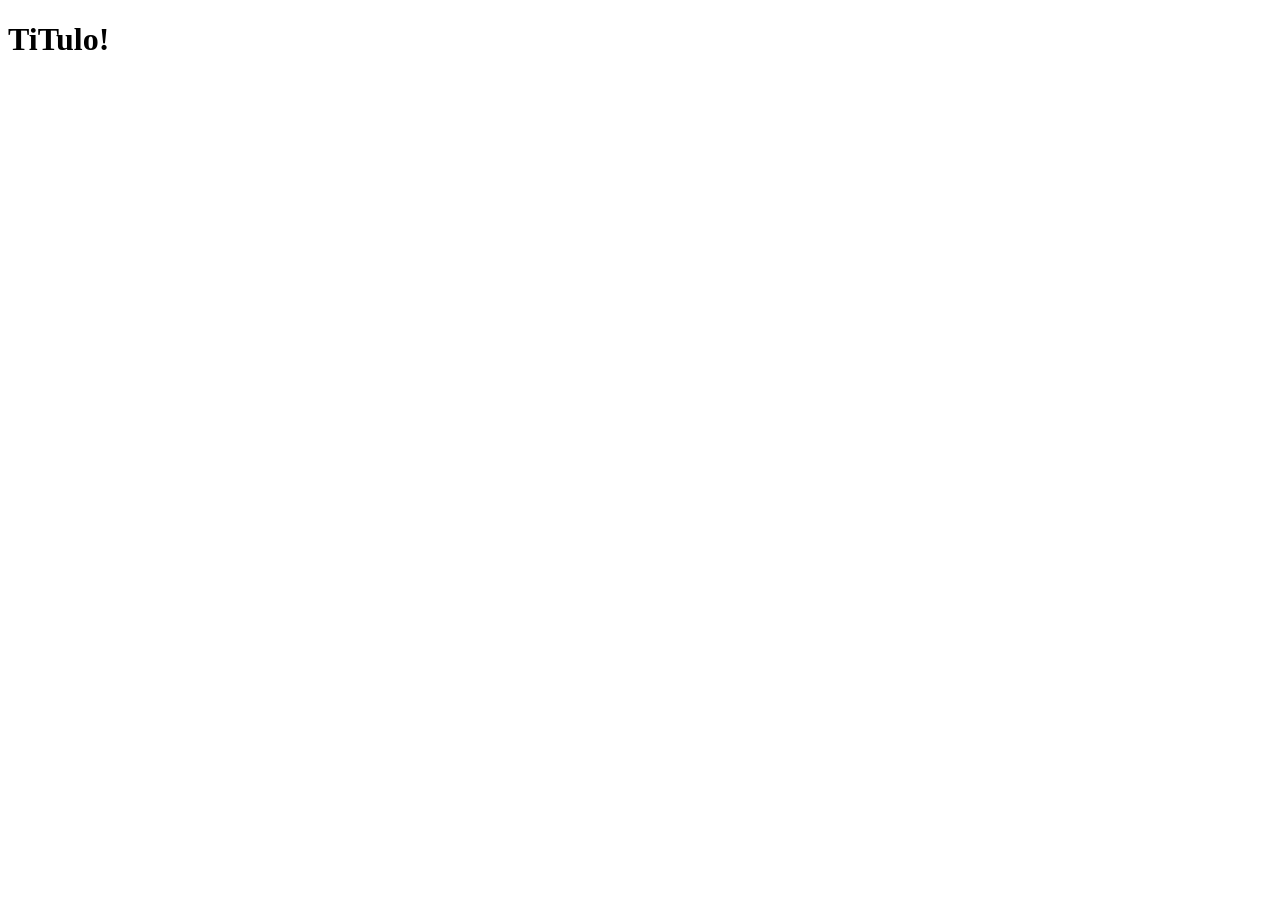
==== demo/src/main/webapp/index.html @ 5feea37c "importar proyecto spring con dependencias y archivos pagina web" ====
<!DOCTYPE html>
<html lang="en">
<head>
    <meta charset="UTF-8">
    <meta name="viewport" content="width=device-width, initial-scale=1.0">
    <title>Document</title>
    <link rel="stylesheet" href="css/styles.css" />
</head>
<body>
    <main>
        <h1>TiTulo!</h1>
    </main>
</body>
<script src="js/script.js"></script>
</html>
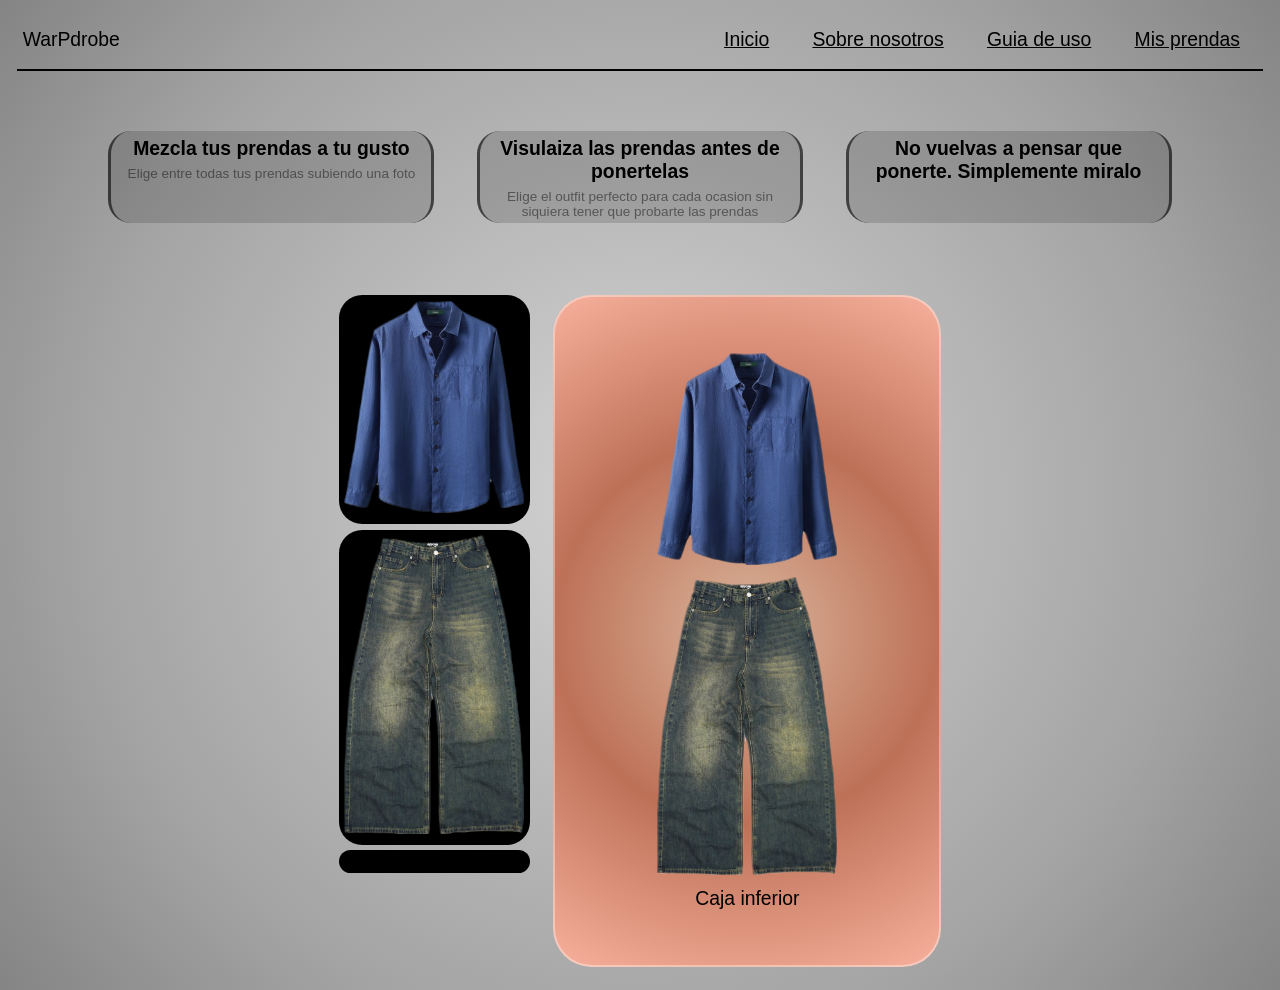
==== commit 4a68e76d: "inicio diseño base de la pagina" ====
--- a/demo/src/main/webapp/index.html
+++ b/demo/src/main/webapp/index.html
@@ -3,12 +3,66 @@
 <head>
     <meta charset="UTF-8">
     <meta name="viewport" content="width=device-width, initial-scale=1.0">
-    <title>Document</title>
+    <title>WarPdrobe | Inicio</title>
     <link rel="stylesheet" href="css/styles.css" />
 </head>
 <body>
+    <header>
+        <div class="cabecera__general">
+            <div>WarPdrobe</div>
+            <nav>
+                <ul class="menu__nav">
+                    <li><a href="index.html">Inicio</a></li>
+                    <li><a href="src/sobreNosotros.html">Sobre nosotros</a></li>
+                    <li><a href="src/guia.html">Guia de uso</a></li>
+                    <li><a href="src/galeria.html">Mis prendas</a></li>
+                </ul>
+            </nav>
+        </div>
+    </header>
     <main>
-        <h1>TiTulo!</h1>
+        <section class="descripccion__general">
+            <div>
+                <h2>Mezcla tus prendas a tu gusto</h2>
+                <p>Elige entre todas tus prendas subiendo una foto</p>
+            </div>
+            <div>
+                <h2>Visulaiza las prendas antes de ponertelas</h2>
+                <p>Elige el outfit perfecto para cada ocasion sin siquiera tener que probarte las prendas</p> 
+            </div>
+            <div>
+                <h2>No vuelvas a pensar que ponerte. Simplemente miralo</h2>
+            </div>
+        </section>
+
+        <!-- exposicion -->
+        <div class="section__exp">
+            <section class="prendas__sueltas">
+                    <div>
+                        <img src="img/camisa.png" class="camiseta__ejemplo">
+                    </div>
+                    <div>
+                        <img src="img/pantalon.png">
+                    </div>
+                    <div>
+                        <p>Caja inferior</p>
+                    </div>
+            </section>
+            <section>
+                <div class="tarjeta__ejemplo"> 
+                    <div>
+                        <img src="img/camisa.png" class="camiseta__ejemplo">
+                    </div>
+                    <div>
+                        <img src="img/pantalon.png">
+                    </div>
+                    <div>
+                        <p>Caja inferior</p>
+                    </div>
+                </div>
+            </section>
+
+        </div>
     </main>
 </body>
 <script src="js/script.js"></script>
--- a/demo/src/main/webapp/css/styles.css
+++ b/demo/src/main/webapp/css/styles.css
@@ -0,0 +1,115 @@
+* {
+  color: rgb(0, 0, 0);
+  margin: 0.3em;
+  font-size: 1.1rem;
+  font-family: 'Trebuchet MS', 'Lucida Sans Unicode', 'Lucida Grande', 'Lucida Sans', Arial, sans-serif;
+}
+
+body {
+    background: #d4d4d4;
+background: radial-gradient(circle, rgba(212, 212, 212, 1) 0%, rgba(163, 163, 163, 1) 70%, rgba(133, 133, 133, 1) 100%);
+}
+
+/* ////////////////////////////////////////////////////////7/// */
+ /* ESTILOS CABECERA COMUN ENTRE PAGINAS */
+/* ////////////////////////////////////////////////////////7/// */
+.cabecera__general {
+  margin: 0px;
+  padding: 0px;
+  border-bottom: 2px solid black;
+  display: flex;
+  align-items: center;
+  justify-content: space-between;
+}
+
+.menu__nav {
+  display: flex;
+  gap: 20px;
+}
+
+.menu__nav > li {
+    list-style: none;
+}
+
+/* CARTELES GENERALES */
+.descripccion__general {
+    display: flex;
+    justify-content: space-evenly;
+    margin: 20px;
+    padding: 1.8em;
+}
+
+.descripccion__general > div{
+    border-radius: 1.2em;
+
+    border-left: 0.2em solid rgba(0, 0, 0, 0.582);
+    border-right: 0.2em solid rgba(0, 0, 0, 0.582);
+
+    background-color: #00000026;
+    width: 25vw;
+}
+
+.descripccion__general > div > p {
+    text-align: center;
+    color: rgba(0, 0, 0, 0.462);
+    font-size: 0.7em;
+}
+
+.descripccion__general > div > h2 {
+    text-align: center;
+}
+/* ////////////////////////////////////////////////////////7/// */
+/* SECCION PRENDAS SUELTAS */
+/* ////////////////////////////////////////////////////////7/// */
+.prendas__sueltas > div {
+    background-color: black;
+    border-radius: 1.2em;
+}
+
+/* ////////////////////////////////////////////////////////7/// */
+/* SECCION DE EXPOSICION */
+/* ////////////////////////////////////////////////////////7/// */
+.section__exp {
+    display: flex;
+    flex-direction: row;
+    justify-content: center;
+}
+
+.tarjeta__ejemplo {
+  padding-top: 50px;  
+  padding-bottom: 50px;
+
+  display: flex;
+  justify-content: space-between;
+  flex-direction: column;
+
+  width: 30vw;
+  height: auto;
+
+  border-radius: 2em;
+  border: 2px solid rgba(255, 255, 255, 0.366);
+
+  background: radial-gradient(
+    circle,
+    rgba(217, 181, 156, 1) 0%,
+    rgba(189, 113, 87, 1) 50%,
+    rgba(247, 176, 156, 1) 100%
+  );
+}
+
+.tarjeta__ejemplo > * {
+    margin: 0px;
+  display: flex;
+  justify-content: center;
+  background-color: transparent;
+}
+
+img {
+    max-width: 20vh;
+    max-height: auto;
+}
+
+.tarjeta__ejemplo img {
+  background-color: transparent;
+}
+
